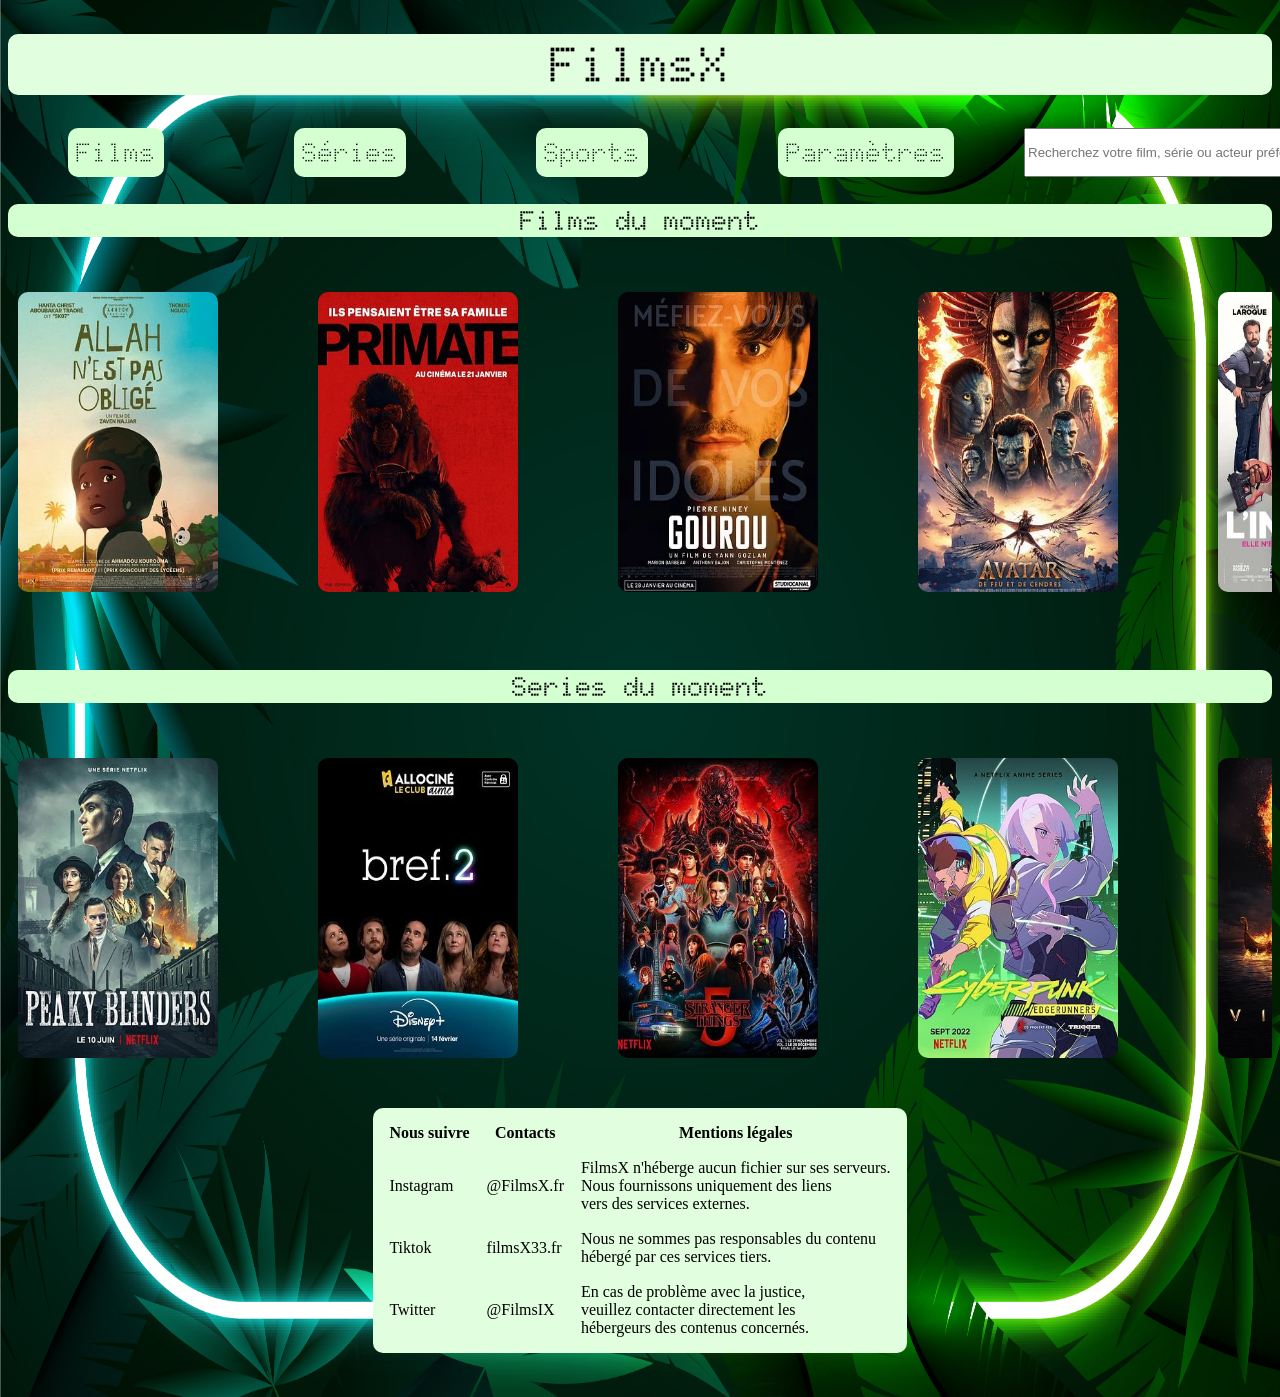
==== index.html @ 7483c0bf "ton message" ====
﻿<!DOCTYPE html>

<html lang="en" xmlns="http://www.w3.org/1999/xhtml">
<head>
    <meta charset="utf-8" />
    <link rel="stylesheet" href="css/Accueil/styleA.css">
    <title>SiteStreaming</title>
<link rel="preconnect" href="https://fonts.googleapis.com">
<link rel="preconnect" href="https://fonts.gstatic.com" crossorigin>
<link href="https://fonts.googleapis.com/css2?family=Doto:wght@100..900&display=swap" rel="stylesheet">
</head>
<body>


    <div class="TitrePrincipal">
        <h1>FilmsX</h1>
    </div>
    <div class="bannière_de_services">
                <a href="Films.html">Films</a>
                <a href="Series.html">Séries</a>
                <a href="Sports.html">Sports</a>
                <a href="Parametre.html">Paramètres</a>
                <input type="search" placeholder="Recherchez votre film, série ou acteur préféré" size="40">
    </div>
    <h3>Films du moment</h3>
    <br>
    <div class="BannièreFilms">
        <a href="https://movix.rodeo/movie/gVtOsmJpWNvXdMJ0Ee0ekRlBIB8uiptn9DumTd"><img src="/image/Allah n_est pas obligé.webp"></a>
        <a href=""><img src="/image/Primate.jpg"></a>
        <a href="https://movix.rodeo/movie/11q8CcEzN9K5mr7B9c9yRDvc3Ty6F8pUR72YOcXy"><img src="/image/Gourou.webp"></a>
        <a href=""><img src="/image/Avatar _ feu et cendres.jpg"></a>
        <a href="https://movix.rodeo/movie/11qL6j2cN4Db5JMs4QyFKwOZmpXd35qDNuDPSImt"><img src="/image/L_infiltrée.webp"></a>
        <a href="https://movix.rodeo/movie/gVtOsmJpWNvXdMJ0Ee0ekRlBIB8uiptn9DumTd"><img src="/image/Allah n_est pas obligé.webp"></a>
        <a href=""><img src="/image/Primate.jpg"></a>
        <a href="https://movix.rodeo/movie/11q8CcEzN9K5mr7B9c9yRDvc3Ty6F8pUR72YOcXy"><img src="/image/Gourou.webp"></a>
        <a href=""><img src="/image/Avatar _ feu et cendres.jpg"></a>
        <a href="https://movix.rodeo/movie/11qL6j2cN4Db5JMs4QyFKwOZmpXd35qDNuDPSImt"><img src="/image/L_infiltrée.webp"></a>
    </div>
    <br><br>
    <h3>Series du moment</h3>
    <br>
    <div class="BannièreSeries">
        <a href="https://movix.rodeo/tv/462EQKwK0VspnDbNQGJPCWbCWH6DYLueQX2QO"><img src="/image/PeakyBlinders.jpg"></a>
        <a href="https://painracine.fr/categorie-series/41177-bref.2-saison-1-episode-7-vf"><img src="/image/Bref2.webp"></a>
        <a href="https://movix.rodeo/tv/469tLHAeQQtvNQi2YPX5vDrcmKUXtbJAiKFgD"><img src="/image/StrangerThings.jpg"></a>
        <a href="https://movix.rodeo/tv/fma98JLiJdBFvR20yheB0zvUAGk1956flzTBiN"><img src="/image/CyberPunkEdgeRunner.jpg"></a>
        <a href="https://movix.rodeo/tv/3WJR6TB0CNP1AtTSDzlSSkNdI0dnYldJzAFIM"><img src="/image/Vikings.jpg"></a>
        <a href="https://movix.rodeo/tv/462EQKwK0VspnDbNQGJPCWbCWH6DYLueQX2QO"><img src="/image/PeakyBlinders.jpg"></a>
        <a href="https://painracine.fr/categorie-series/41177-bref.2-saison-1-episode-7-vf"><img src="/image/Bref2.webp"></a>
        <a href="https://movix.rodeo/tv/469tLHAeQQtvNQi2YPX5vDrcmKUXtbJAiKFgD"><img src="/image/StrangerThings.jpg"></a>
        <a href="https://movix.rodeo/tv/fma98JLiJdBFvR20yheB0zvUAGk1956flzTBiN"><img src="/image/CyberPunkEdgeRunner.jpg"></a>
        <a href="https://movix.rodeo/tv/3WJR6TB0CNP1AtTSDzlSSkNdI0dnYldJzAFIM"><img src="/image/Vikings.jpg"></a>
    </div>
    <br>
    <div class="PartieInfosBas">
        <table>
            <thead>
                <br>
                <th>Nous suivre</th>
                <th>Contacts</th>
                <th>Mentions légales</th>
            </thead>
            <tbody>
                <tr>
                    <td>Instagram</td>
                    <td>@FilmsX.fr</td>
                    <td>FilmsX n'héberge aucun fichier sur ses serveurs.
                        <br> Nous fournissons uniquement des liens
                        <br> vers des services externes.</td>
                </tr>
                <tr>
                    <td>Tiktok</td>
                    <td>filmsX33.fr</td>
                    <td>Nous ne sommes pas responsables du contenu
                        <br> hébergé par ces services tiers.</td>
                </tr>
                <tr>
                    <td>Twitter</td>
                    <td>@FilmsIX</td>
                    <td> En cas de problème avec la justice,
                        <br> veuillez contacter directement les 
                        <br>hébergeurs des contenus concernés.</td>
            </tbody>
        </table>
        <br>
        <br>
    </div>

</body>
</html>
---- css/Accueil/styleA.css ----
﻿body
{
    background-image: url("/image/imagesbackground/3417619.jpg");
    background-repeat:no-repeat;
    background-position:center center;
    background-size: 100% 100%;
}
h1{
    font-family:"Doto";
    text-align: center;
    font-size:50px;
}
.TitrePrincipal{
    border-radius: 10px;
    background-color:rgb(225, 255, 222)
}
.bannière_de_services{
    text-align:center;
    display:flex;
    gap: 70px;
    a{
        font-family:"Doto";
        background-color: rgb(211, 255, 209);
        padding:8px;
        border-radius:10px;
        transition: transform 0.3s ease;
        margin-left: 60px;
    }
    a:hover{
        transform: scale(1.3);
    }
    a{
        text-decoration: none;
        color:black;
        font-size:1.7em;
    }
}
h3{
    background-color:rgb(211, 255, 209);
    border-radius:10px;
    text-align: center;
    font-size:1.7em;
    font-family:"Doto";
}
.BannièreFilms{
    display: flex;
    gap: 80px;
    overflow: hidden;
}
.BannièreFilms img{
    width: 200px;
    height: 300px;
    margin:10px;
    border-radius:10px;
    background-size: cover;	
    flex-shrink: 0;
    animation-name: HorizontalScroll;
	animation-iteration-count: infinite;
	animation-timing-function: linear;
    animation-duration: 10s;
}
@keyframes HorizontalScroll {
	from {transform: translateX(0) }
	to {transform: translateX(calc(-751%));}
}
.BannièreSeries{
    display: flex;
    gap: 80px;
    overflow: hidden;
}
.BannièreSeries img{
    width: 200px;
    height: 300px;
    margin:10px;
    border-radius:10px;
    background-size: cover;	
    flex-shrink: 0;
    animation-name: HorizontalScroll;
	animation-iteration-count: infinite;
	animation-timing-function: linear;
    animation-duration: 10s;
}
.PartieInfosBas{
    th{
        background-color:rgb(225, 255, 222);
        border-radius:10px;
    }
    table{
        margin:auto;
        border-spacing: 15px;
        background-color:rgb(225, 255, 222);
        border-radius:10px;
    }
}
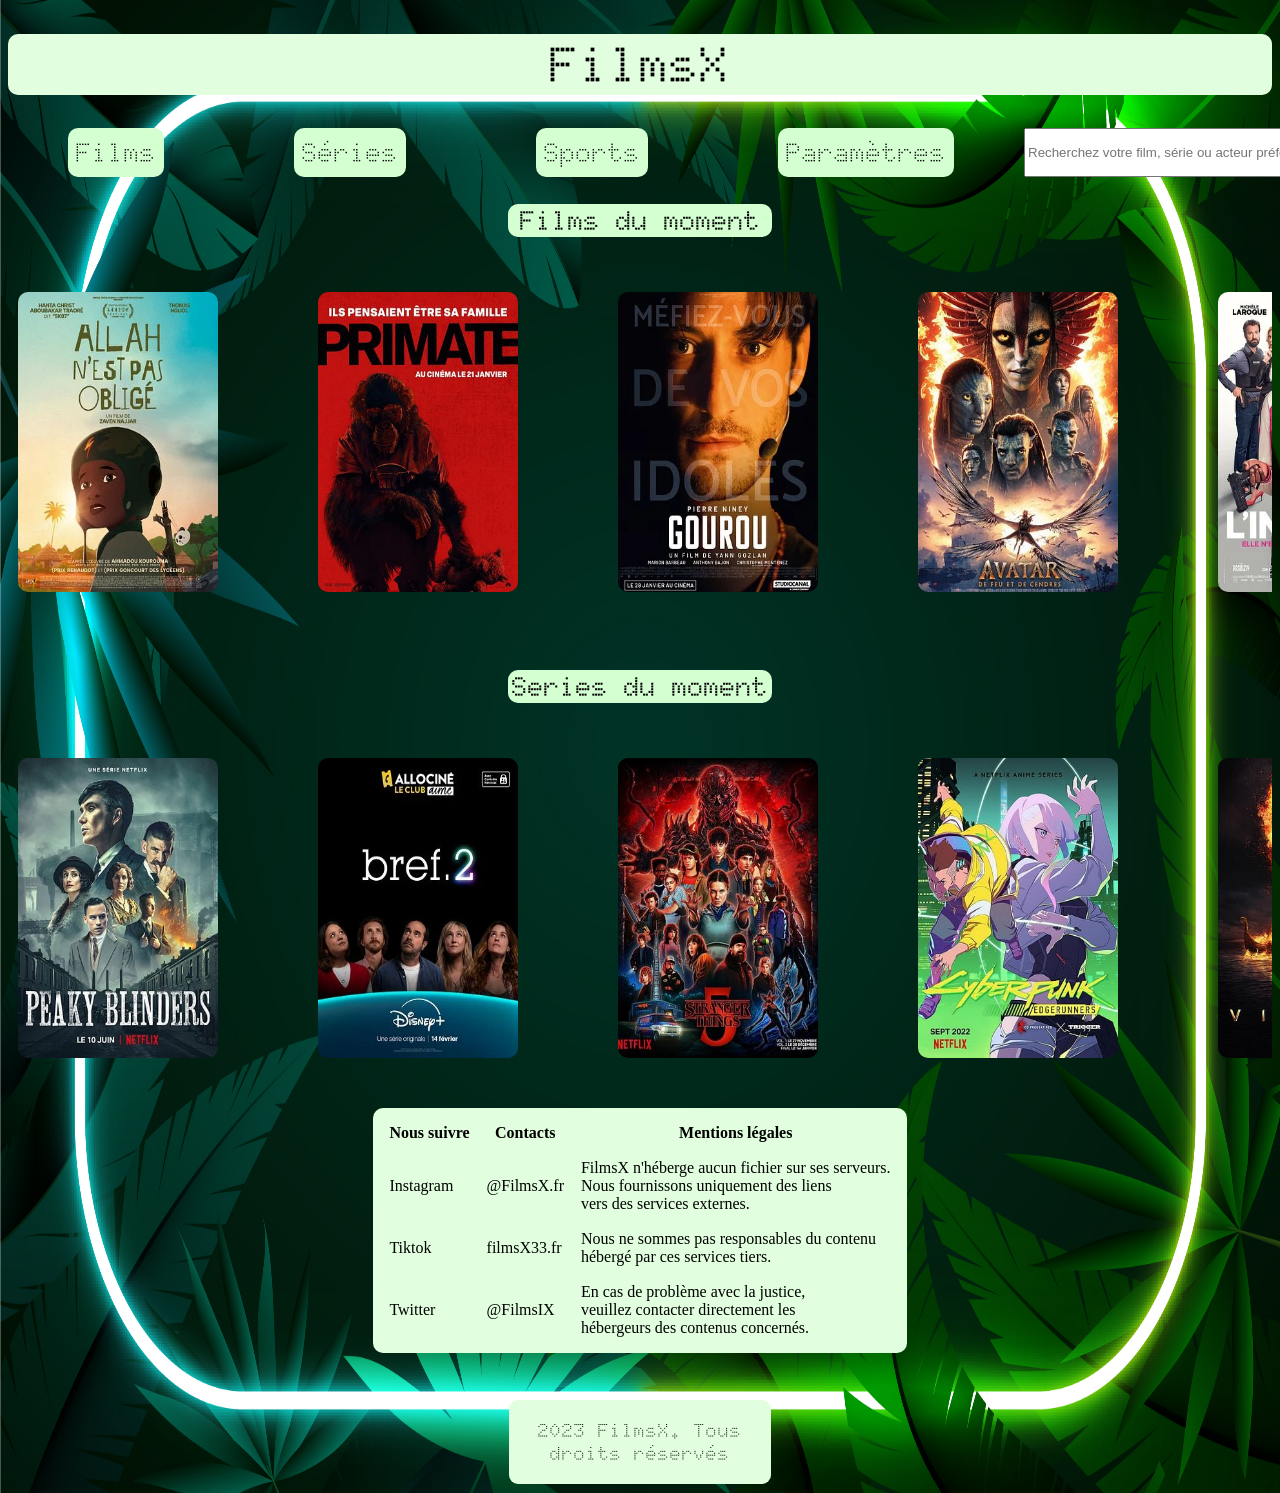
==== commit 4ed6a7f1: "changements" ====
--- a/index.html
+++ b/index.html
@@ -85,6 +85,8 @@
         <br>
         <br>
     </div>
-
+    <footer>
+        <p>2023 FilmsX. Tous droits réservés</p>
+    </footer>
 </body>
 </html>
--- a/css/Accueil/styleA.css
+++ b/css/Accueil/styleA.css
@@ -41,6 +41,8 @@
     text-align: center;
     font-size:1.7em;
     font-family:"Doto";
+    margin-left: 500px;
+    margin-right: 500px;
 }
 .BannièreFilms{
     display: flex;
@@ -91,4 +93,16 @@
         background-color:rgb(225, 255, 222);
         border-radius:10px;
     }
+}
+footer{
+    text-align: center;
+    padding:1px;
+    background-color: rgb(225, 255, 222);
+    border-radius: 10px;
+    margin-top: 10px;
+    font-family: "Doto";
+    font-size: 1.2em;
+    background-clip: content-box;
+    margin-left: 500px;
+    margin-right: 500px;
 }
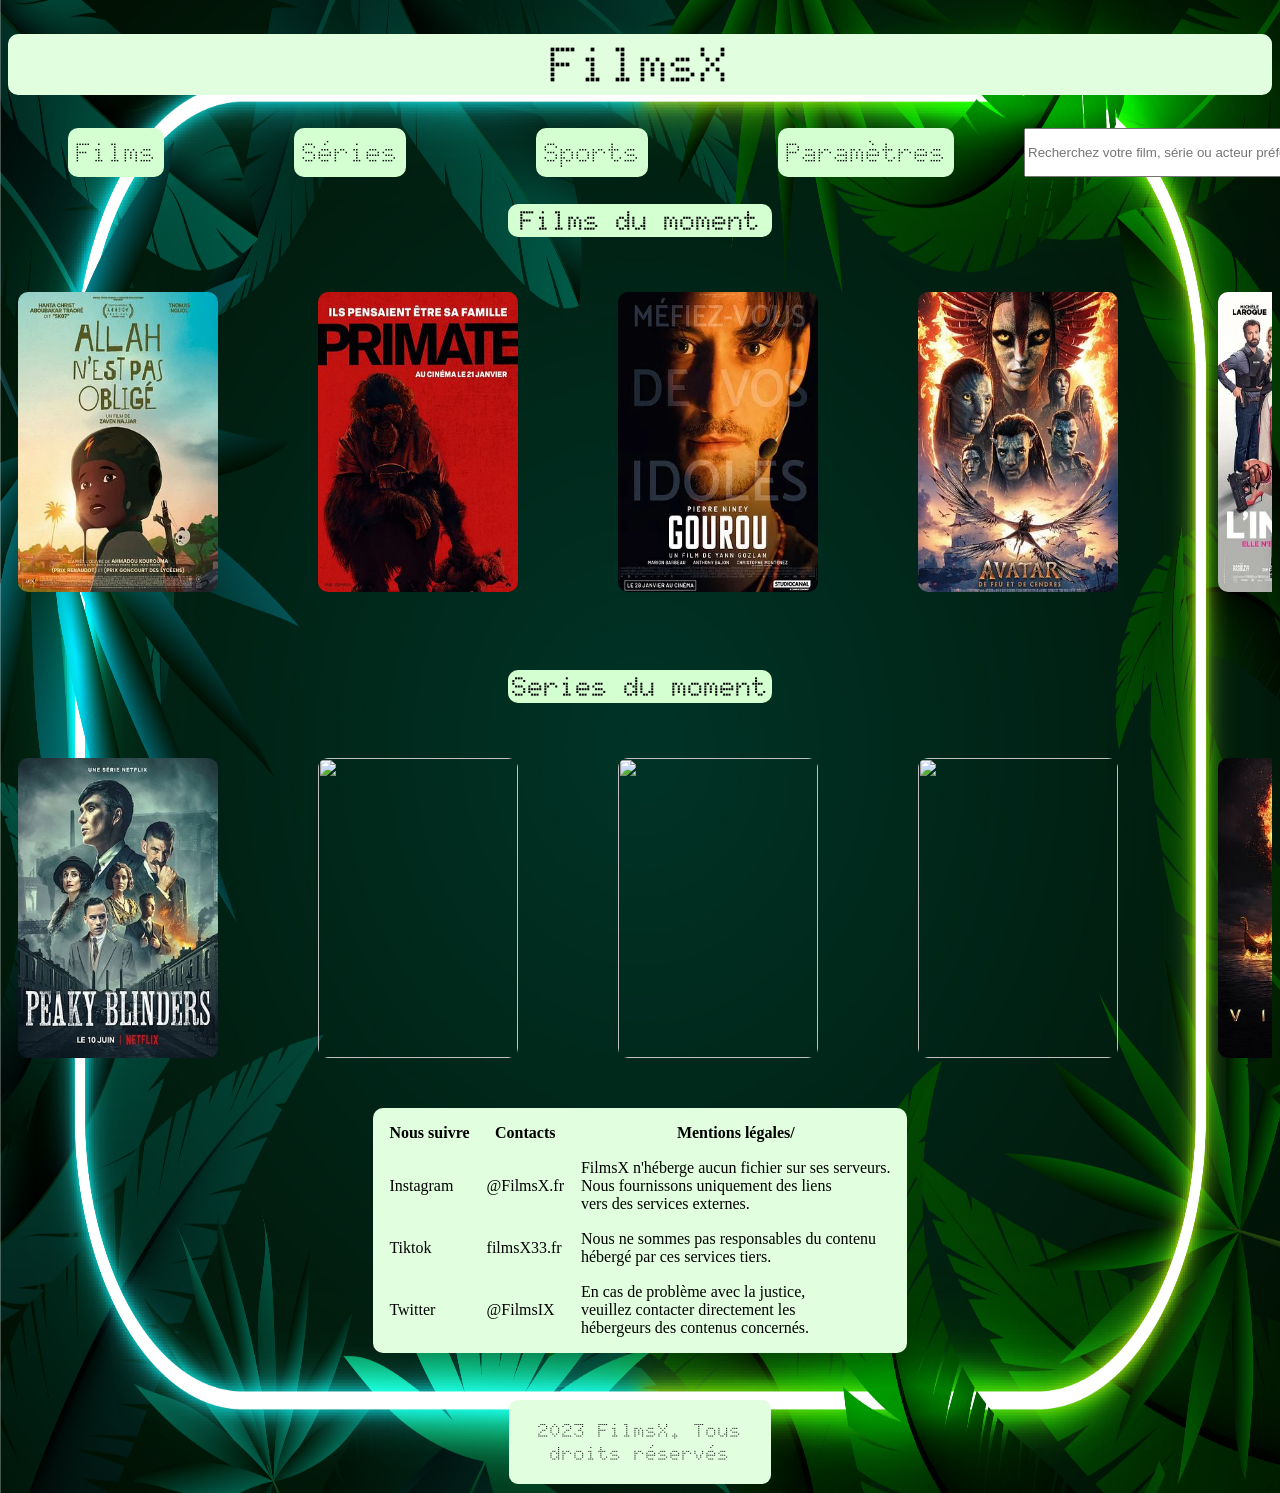
==== commit 23d30b27: "sdcsdd" ====
--- a/index.html
+++ b/index.html
@@ -58,7 +58,7 @@
                 <br>
                 <th>Nous suivre</th>
                 <th>Contacts</th>
-                <th>Mentions légales</th>
+                <th>Mentions légales/</th>
             </thead>
             <tbody>
                 <tr>
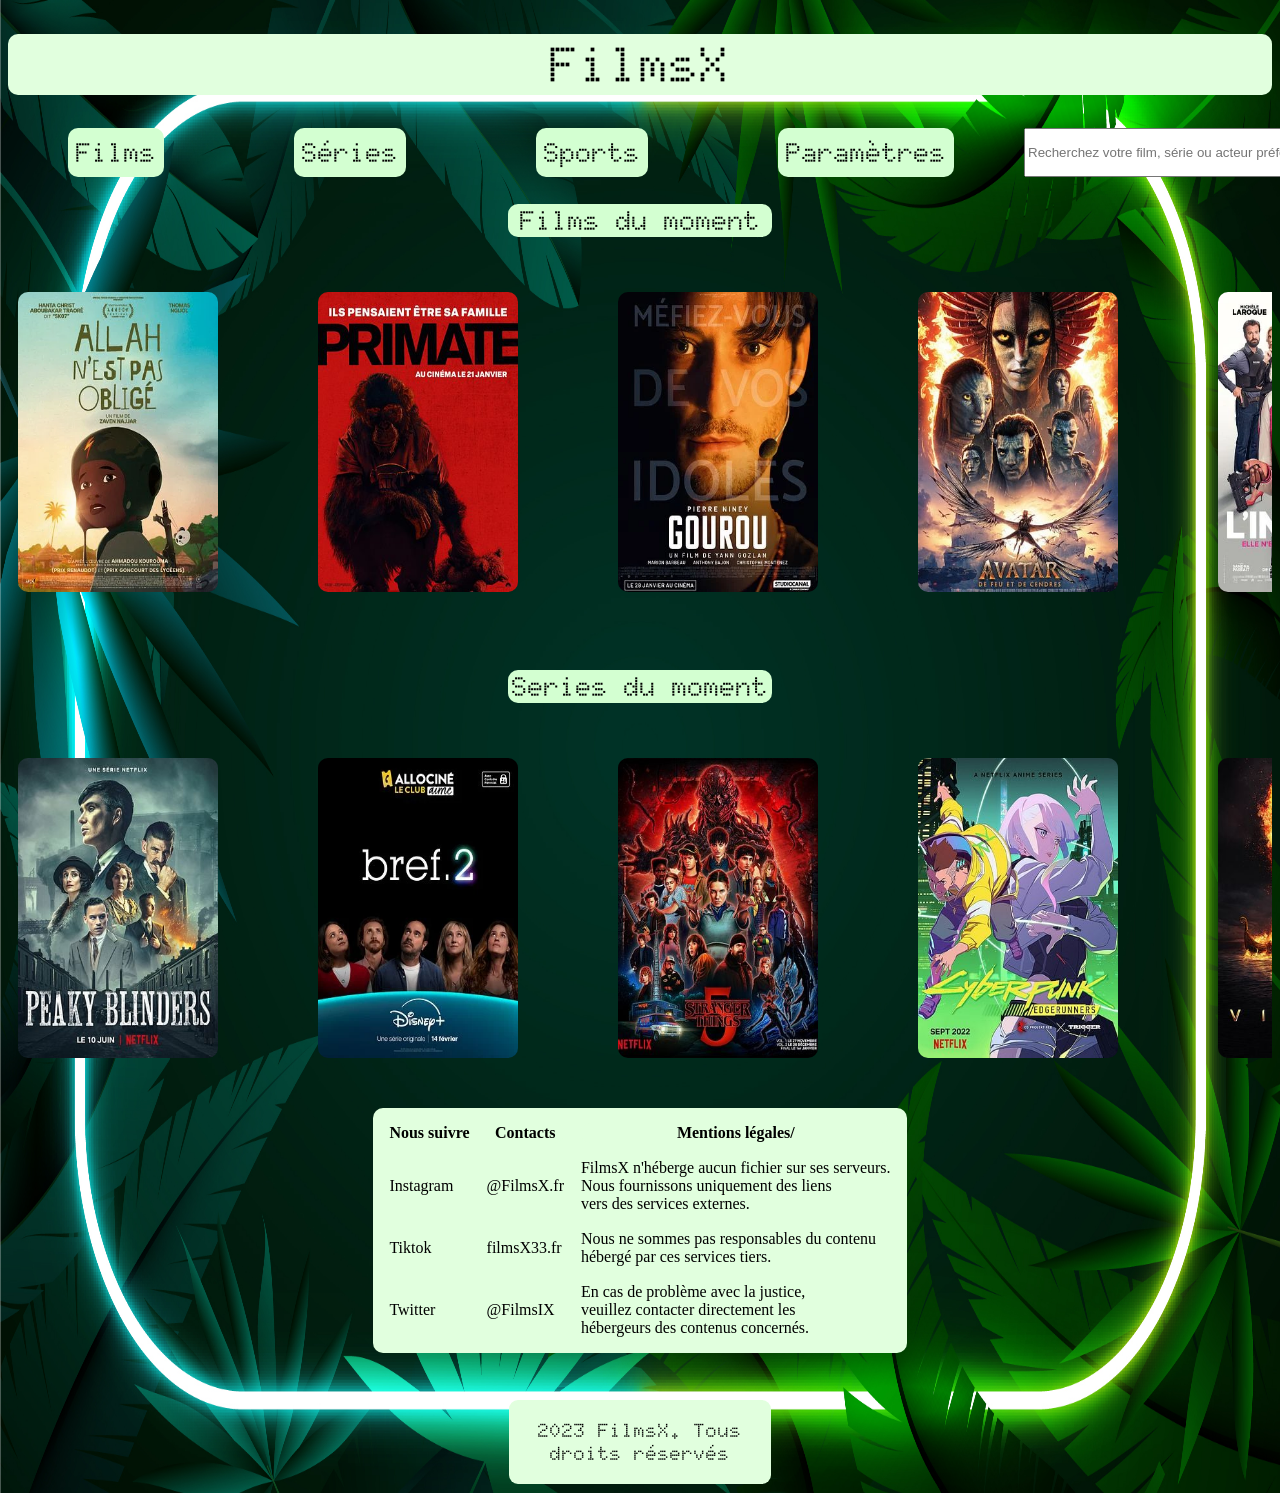
==== commit 675aacc3: "adada" ====
--- a/index.html
+++ b/index.html
@@ -40,15 +40,15 @@
     <h3>Series du moment</h3>
     <br>
     <div class="BannièreSeries">
-        <a href="https://movix.rodeo/tv/462EQKwK0VspnDbNQGJPCWbCWH6DYLueQX2QO"><img src="/image/PeakyBlinders.jpg"></a>
-        <a href="https://painracine.fr/categorie-series/41177-bref.2-saison-1-episode-7-vf"><img src="/image/Bref2.webp"></a>
-        <a href="https://movix.rodeo/tv/469tLHAeQQtvNQi2YPX5vDrcmKUXtbJAiKFgD"><img src="/image/StrangerThings.jpg"></a>
-        <a href="https://movix.rodeo/tv/fma98JLiJdBFvR20yheB0zvUAGk1956flzTBiN"><img src="/image/CyberPunkEdgeRunner.jpg"></a>
+        <a href="https://movix.rodeo/tv/462EQKwK0VspnDbNQGJPCWbCWH6DYLueQX2QO"><img src="/image/images-séries/PeakyBlinders.jpg"></a>
+        <a href="https://painracine.fr/categorie-series/41177-bref.2-saison-1-episode-7-vf"><img src="/image/images-séries/Bref2.webp"></a>
+        <a href="https://movix.rodeo/tv/469tLHAeQQtvNQi2YPX5vDrcmKUXtbJAiKFgD"><img src="/image/images-séries/StrangerThings.jpg"></a>
+        <a href="https://movix.rodeo/tv/fma98JLiJdBFvR20yheB0zvUAGk1956flzTBiN"><img src="/image/images-séries/CyberPunkEdgeRunner.jpg"></a>
         <a href="https://movix.rodeo/tv/3WJR6TB0CNP1AtTSDzlSSkNdI0dnYldJzAFIM"><img src="/image/Vikings.jpg"></a>
-        <a href="https://movix.rodeo/tv/462EQKwK0VspnDbNQGJPCWbCWH6DYLueQX2QO"><img src="/image/PeakyBlinders.jpg"></a>
-        <a href="https://painracine.fr/categorie-series/41177-bref.2-saison-1-episode-7-vf"><img src="/image/Bref2.webp"></a>
-        <a href="https://movix.rodeo/tv/469tLHAeQQtvNQi2YPX5vDrcmKUXtbJAiKFgD"><img src="/image/StrangerThings.jpg"></a>
-        <a href="https://movix.rodeo/tv/fma98JLiJdBFvR20yheB0zvUAGk1956flzTBiN"><img src="/image/CyberPunkEdgeRunner.jpg"></a>
+        <a href="https://movix.rodeo/tv/462EQKwK0VspnDbNQGJPCWbCWH6DYLueQX2QO"><img src="/image/images-séries/PeakyBlinders.jpg"></a>
+        <a href="https://painracine.fr/categorie-series/41177-bref.2-saison-1-episode-7-vf"><img src="/image/images-séries/Bref2.webp"></a>
+        <a href="https://movix.rodeo/tv/469tLHAeQQtvNQi2YPX5vDrcmKUXtbJAiKFgD"><img src="/image/images-séries/StrangerThings.jpg"></a>
+        <a href="https://movix.rodeo/tv/fma98JLiJdBFvR20yheB0zvUAGk1956flzTBiN"><img src="/image/images-séries/CyberPunkEdgeRunner.jpg"></a>
         <a href="https://movix.rodeo/tv/3WJR6TB0CNP1AtTSDzlSSkNdI0dnYldJzAFIM"><img src="/image/Vikings.jpg"></a>
     </div>
     <br>
--- a/css/Accueil/styleA.css
+++ b/css/Accueil/styleA.css
@@ -25,6 +25,7 @@
         border-radius:10px;
         transition: transform 0.3s ease;
         margin-left: 60px;
+        font-weight: bold;
     }
     a:hover{
         transform: scale(1.3);
@@ -105,4 +106,5 @@
     background-clip: content-box;
     margin-left: 500px;
     margin-right: 500px;
+    font-weight: bold;
 }
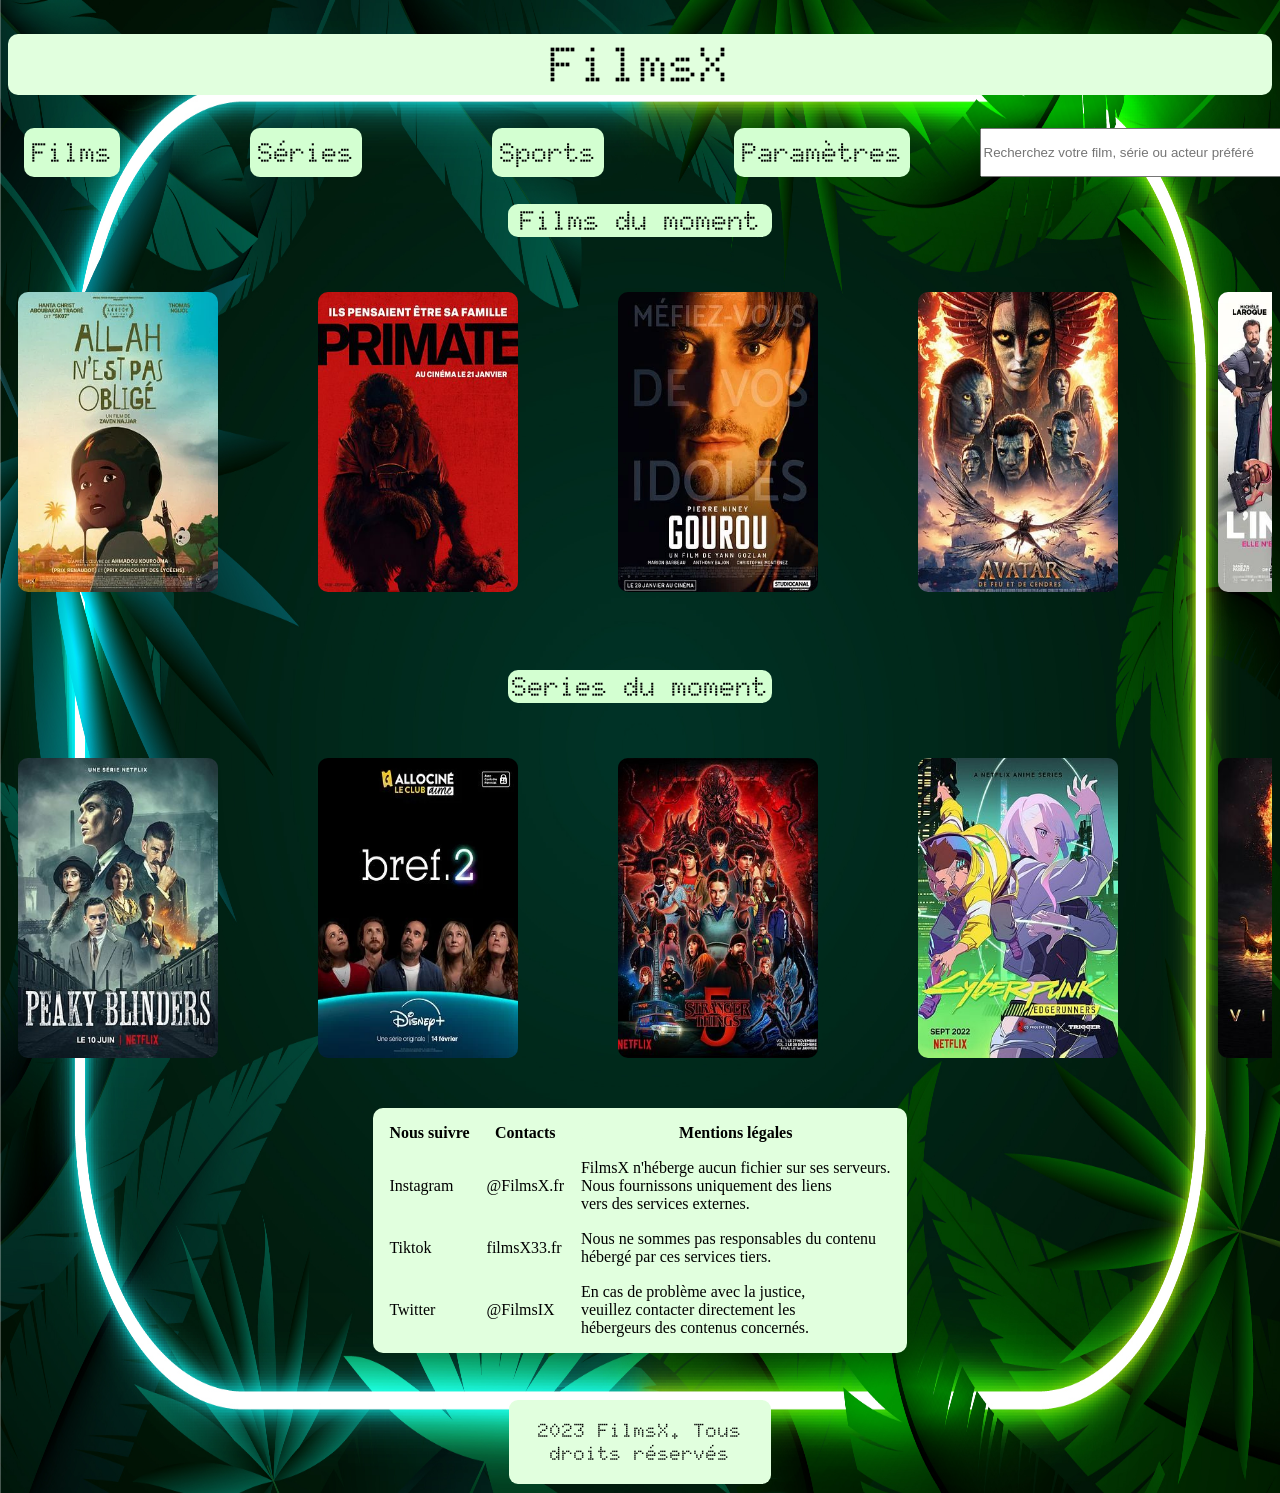
==== commit c166c6f2: "efezfe" ====
--- a/index.html
+++ b/index.html
@@ -58,7 +58,7 @@
                 <br>
                 <th>Nous suivre</th>
                 <th>Contacts</th>
-                <th>Mentions légales/</th>
+                <th>Mentions légales</th>
             </thead>
             <tbody>
                 <tr>
--- a/css/Accueil/styleA.css
+++ b/css/Accueil/styleA.css
@@ -18,6 +18,7 @@
     text-align:center;
     display:flex;
     gap: 70px;
+    justify-content: center;
     a{
         font-family:"Doto";
         background-color: rgb(211, 255, 209);
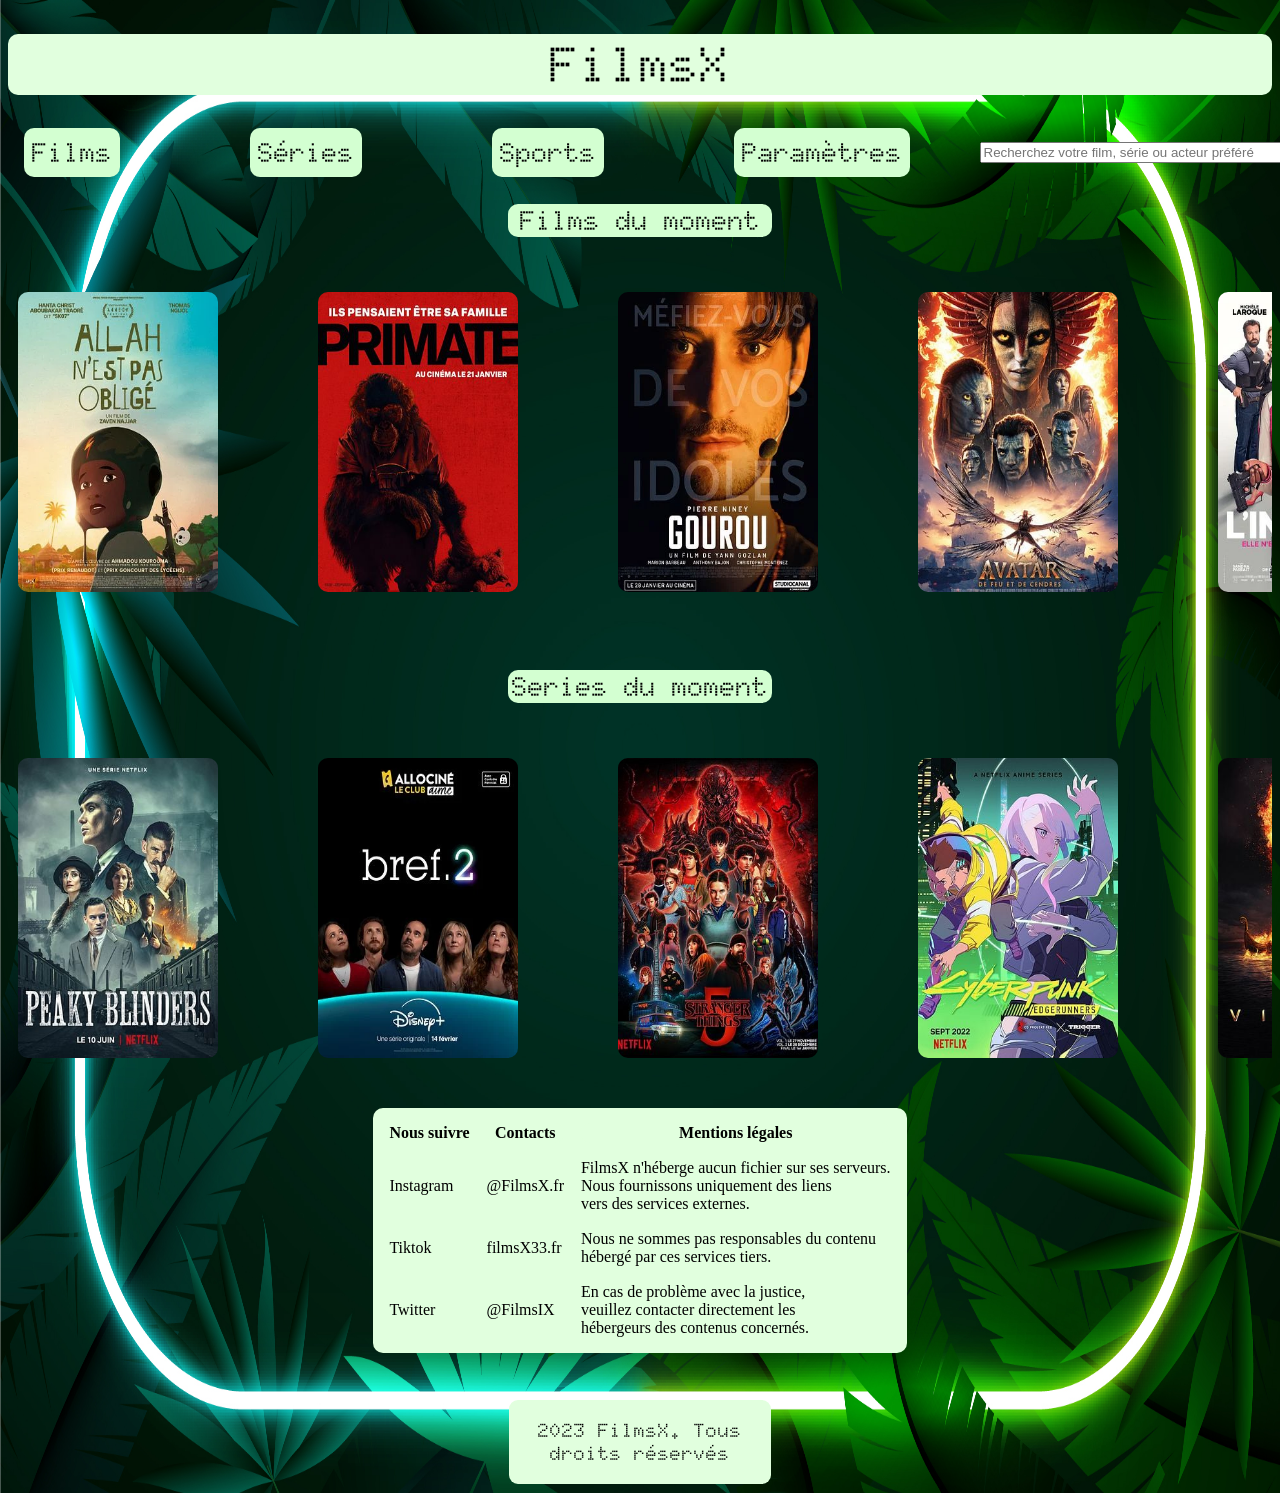
==== commit c0d35a37: "efzf" ====
--- a/index.html
+++ b/index.html
@@ -30,11 +30,15 @@
         <a href="https://movix.rodeo/movie/11q8CcEzN9K5mr7B9c9yRDvc3Ty6F8pUR72YOcXy"><img src="/image/Gourou.webp"></a>
         <a href=""><img src="/image/Avatar _ feu et cendres.jpg"></a>
         <a href="https://movix.rodeo/movie/11qL6j2cN4Db5JMs4QyFKwOZmpXd35qDNuDPSImt"><img src="/image/L_infiltrée.webp"></a>
+        <a><img></a>
+        <a><img></a>
         <a href="https://movix.rodeo/movie/gVtOsmJpWNvXdMJ0Ee0ekRlBIB8uiptn9DumTd"><img src="/image/Allah n_est pas obligé.webp"></a>
         <a href=""><img src="/image/Primate.jpg"></a>
         <a href="https://movix.rodeo/movie/11q8CcEzN9K5mr7B9c9yRDvc3Ty6F8pUR72YOcXy"><img src="/image/Gourou.webp"></a>
         <a href=""><img src="/image/Avatar _ feu et cendres.jpg"></a>
         <a href="https://movix.rodeo/movie/11qL6j2cN4Db5JMs4QyFKwOZmpXd35qDNuDPSImt"><img src="/image/L_infiltrée.webp"></a>
+        <a><img></a>
+        <a><img></a>
     </div>
     <br><br>
     <h3>Series du moment</h3>
--- a/css/Accueil/styleA.css
+++ b/css/Accueil/styleA.css
@@ -19,6 +19,7 @@
     display:flex;
     gap: 70px;
     justify-content: center;
+    align-items: center;
     a{
         font-family:"Doto";
         background-color: rgb(211, 255, 209);
@@ -65,7 +66,7 @@
 }
 @keyframes HorizontalScroll {
 	from {transform: translateX(0) }
-	to {transform: translateX(calc(-751%));}
+	to {transform: translateX(calc(-1050%));}
 }
 .BannièreSeries{
     display: flex;
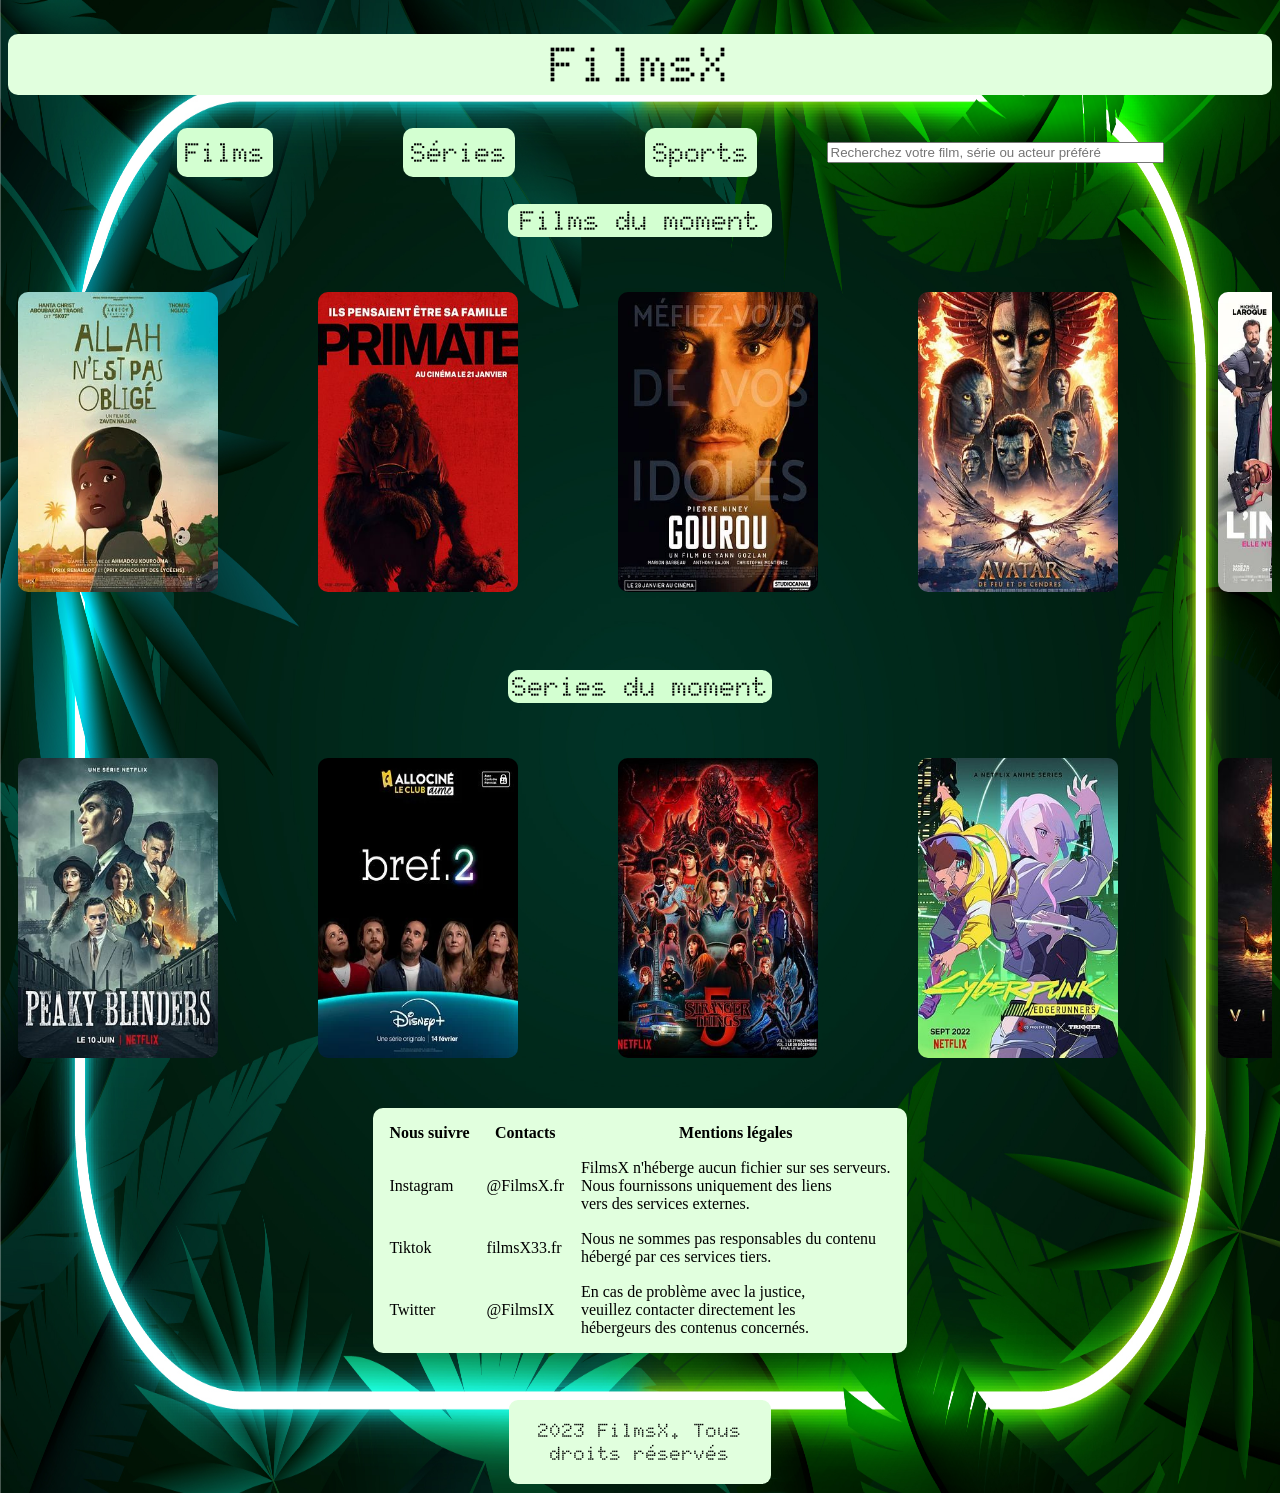
==== commit 4cd9ab82: "Fin du site je crois là ou quoi les zozos" ====
--- a/index.html
+++ b/index.html
@@ -19,41 +19,44 @@
                 <a href="Films.html">Films</a>
                 <a href="Series.html">Séries</a>
                 <a href="Sports.html">Sports</a>
-                <a href="Parametre.html">Paramètres</a>
                 <input type="search" placeholder="Recherchez votre film, série ou acteur préféré" size="40">
     </div>
     <h3>Films du moment</h3>
     <br>
     <div class="BannièreFilms">
-        <a href="https://movix.rodeo/movie/gVtOsmJpWNvXdMJ0Ee0ekRlBIB8uiptn9DumTd"><img src="/image/Allah n_est pas obligé.webp"></a>
-        <a href=""><img src="/image/Primate.jpg"></a>
-        <a href="https://movix.rodeo/movie/11q8CcEzN9K5mr7B9c9yRDvc3Ty6F8pUR72YOcXy"><img src="/image/Gourou.webp"></a>
-        <a href=""><img src="/image/Avatar _ feu et cendres.jpg"></a>
-        <a href="https://movix.rodeo/movie/11qL6j2cN4Db5JMs4QyFKwOZmpXd35qDNuDPSImt"><img src="/image/L_infiltrée.webp"></a>
-        <a><img></a>
-        <a><img></a>
-        <a href="https://movix.rodeo/movie/gVtOsmJpWNvXdMJ0Ee0ekRlBIB8uiptn9DumTd"><img src="/image/Allah n_est pas obligé.webp"></a>
-        <a href=""><img src="/image/Primate.jpg"></a>
-        <a href="https://movix.rodeo/movie/11q8CcEzN9K5mr7B9c9yRDvc3Ty6F8pUR72YOcXy"><img src="/image/Gourou.webp"></a>
-        <a href=""><img src="/image/Avatar _ feu et cendres.jpg"></a>
-        <a href="https://movix.rodeo/movie/11qL6j2cN4Db5JMs4QyFKwOZmpXd35qDNuDPSImt"><img src="/image/L_infiltrée.webp"></a>
-        <a><img></a>
-        <a><img></a>
+        <a href="https://movix.cash/movie/gVtOsmJpqQD9gVlwHSSFCElG6zTwa4rGseVJOL"><img src="/image/Allah n_est pas obligé.webp" alt="film Allah n'est pas obligé"></a>
+        <a href="https://movix.cash/movie/11qrFxJ5V9sUEPwKLrktkqE3OPFpF7Kweykr9Bi2"><img src="/image/Primate.jpg" alt="film Primate"></a>
+        <a href="https://movix.cash/movie/11q8CcEzN9yARYxCYKj2QfLFI8bXPY5oNiPpVIQo"><img src="/image/Gourou.webp" alt="film Gourou"></a>
+        <a href="https://movix.cash/movie/4ftowqTqQ4gXcwRf0qGflsZECwiu9smVg0lM1"><img src="/image/Avatar _ feu et cendres.jpg" alt="film Avatar : feu et cendres"></a>
+        <a href="https://movix.cash/movie/11qL6j2cN4E1x6rk3mNbs3bl8igDyrLX29cwm0i5"><img src="/image/L_infiltrée.webp" alt="film L'infiltrée"></a>
+        <a href="https://movix.cash/movie/heUFrblUQlxNyaZTJvYPcQBrl86qsqP1oNuYhi"><img src="/image/furiosa.webp" alt="film Furiosa"></a>
+        <a href="https://movix.cash/movie/11pPg2kJAd98bsaFOjXjCf5O0ZUGBOYmzuiDysTR"><img src="/image/scream7.jpg" alt="film Scream 7"></a>
+        <a href="https://movix.cash/movie/gVtOsmJpqQD9gVlwHSSFCElG6zTwa4rGseVJOL"><img src="/image/Allah n_est pas obligé.webp" alt="film Allah n'est pas obligé"></a>
+        <a href="https://movix.cash/movie/11qrFxJ5V9sUEPwKLrktkqE3OPFpF7Kweykr9Bi2"><img src="/image/Primate.jpg" alt="film Primate"></a>
+        <a href="https://movix.cash/movie/11q8CcEzN9yARYxCYKj2QfLFI8bXPY5oNiPpVIQo"><img src="/image/Gourou.webp" alt="film Gourou"></a>
+        <a href="https://movix.cash/movie/4ftowqTqQ4gXcwRf0qGflsZECwiu9smVg0lM1"><img src="/image/Avatar _ feu et cendres.jpg" alt="film Avatar : feu et cendres"></a>
+        <a href="https://movix.cash/movie/11qL6j2cN4E1x6rk3mNbs3bl8igDyrLX29cwm0i5"><img src="/image/L_infiltrée.webp" alt="film L'infiltrée"></a>
+        <a href="https://movix.cash/movie/heUFrblUQlxNyaZTJvYPcQBrl86qsqP1oNuYhi"><img src="/image/furiosa.webp" alt="film Furiosa"></a>
+        <a href="https://movix.cash/movie/11pPg2kJAd98bsaFOjXjCf5O0ZUGBOYmzuiDysTR"><img src="/image/scream7.jpg" alt="film Scream 7"></a>
     </div>
     <br><br>
     <h3>Series du moment</h3>
     <br>
     <div class="BannièreSeries">
-        <a href="https://movix.rodeo/tv/462EQKwK0VspnDbNQGJPCWbCWH6DYLueQX2QO"><img src="/image/images-séries/PeakyBlinders.jpg"></a>
-        <a href="https://painracine.fr/categorie-series/41177-bref.2-saison-1-episode-7-vf"><img src="/image/images-séries/Bref2.webp"></a>
-        <a href="https://movix.rodeo/tv/469tLHAeQQtvNQi2YPX5vDrcmKUXtbJAiKFgD"><img src="/image/images-séries/StrangerThings.jpg"></a>
-        <a href="https://movix.rodeo/tv/fma98JLiJdBFvR20yheB0zvUAGk1956flzTBiN"><img src="/image/images-séries/CyberPunkEdgeRunner.jpg"></a>
-        <a href="https://movix.rodeo/tv/3WJR6TB0CNP1AtTSDzlSSkNdI0dnYldJzAFIM"><img src="/image/Vikings.jpg"></a>
-        <a href="https://movix.rodeo/tv/462EQKwK0VspnDbNQGJPCWbCWH6DYLueQX2QO"><img src="/image/images-séries/PeakyBlinders.jpg"></a>
-        <a href="https://painracine.fr/categorie-series/41177-bref.2-saison-1-episode-7-vf"><img src="/image/images-séries/Bref2.webp"></a>
-        <a href="https://movix.rodeo/tv/469tLHAeQQtvNQi2YPX5vDrcmKUXtbJAiKFgD"><img src="/image/images-séries/StrangerThings.jpg"></a>
-        <a href="https://movix.rodeo/tv/fma98JLiJdBFvR20yheB0zvUAGk1956flzTBiN"><img src="/image/images-séries/CyberPunkEdgeRunner.jpg"></a>
-        <a href="https://movix.rodeo/tv/3WJR6TB0CNP1AtTSDzlSSkNdI0dnYldJzAFIM"><img src="/image/Vikings.jpg"></a>
+        <a href="https://movix.cash/tv/462EQKwOTtwJCBh5IdhZFTRth2CPjETWlFedB"><img src="/image/images-séries/PeakyBlinders.jpg" alt=" série Peaky Blinders"></a>
+        <a href="https://movix.cash/tv/462ForPR1zT3CWJZwYMXZnjt0cGE6gJltJw9j"><img src="/image/images-séries/Bref2.webp" alt=" série Bref 2"></a>
+        <a href="https://movix.cash/tv/469tLHAAMBmQSj60EV4PXQaWZCurcDEBGRM7j"><img src="/image/images-séries/StrangerThings.jpg" alt=" série Stranger Things"></a>
+        <a href="https://movix.cash/tv/fma98JLiRA4OBUKmg9OAFeFRSExNPy4e6zP0Zc"><img src="/image/images-séries/CyberPunkEdgeRunner.jpg" alt=" série Cyberpunk Edge Runner"></a>
+        <a href="https://movix.cash/tv/3WJR6TBmpeSCc5tI9P8W29SPVWNIJh0NeTV54"><img src="/image/Vikings.jpg" alt=" série Vikings"></a>
+        <a href="https://movix.cash/tv/4k6Fp0S04hFbYifLyRfBKRq7jhL2M3fL7ItYp"><img src="/image/sandman.webp" alt=" série Sandman"></a>
+        <a href="https://movix.cash/tv/fma3tR5yyKM44HSGih4CtWyfZHXOaUPdBhj7Yr"><img src="/image/stalk.webp" alt=" série Stalk"></a>
+        <a href="https://movix.cash/tv/462EQKwOTtwJCBh5IdhZFTRth2CPjETWlFedB"><img src="/image/images-séries/PeakyBlinders.jpg" alt=" série Peaky Blinders"></a>
+        <a href="https://movix.cash/tv/462ForPR1zT3CWJZwYMXZnjt0cGE6gJltJw9j"><img src="/image/images-séries/Bref2.webp" alt=" série Bref 2"></a>
+        <a href="https://movix.cash/tv/469tLHAAMBmQSj60EV4PXQaWZCurcDEBGRM7j"><img src="/image/images-séries/StrangerThings.jpg" alt=" série Stranger Things"></a>
+        <a href="https://movix.cash/tv/fma98JLiRA4OBUKmg9OAFeFRSExNPy4e6zP0Zc"><img src="/image/images-séries/CyberPunkEdgeRunner.jpg" alt=" série Cyberpunk Edge Runner"></a>
+        <a href="https://movix.cash/tv/3WJR6TBmpeSCc5tI9P8W29SPVWNIJh0NeTV54"><img src="/image/Vikings.jpg" alt=" série Vikings"></a>
+        <a href="https://movix.cash/tv/4k6Fp0S04hFbYifLyRfBKRq7jhL2M3fL7ItYp"><img src="/image/sandman.webp" alt=" série Sandman"></a>
+        <a href="https://movix.cash/tv/fma3tR5yyKM44HSGih4CtWyfZHXOaUPdBhj7Yr"><img src="/image/stalk.webp" alt=" série Stalk"></a>
     </div>
     <br>
     <div class="PartieInfosBas">
